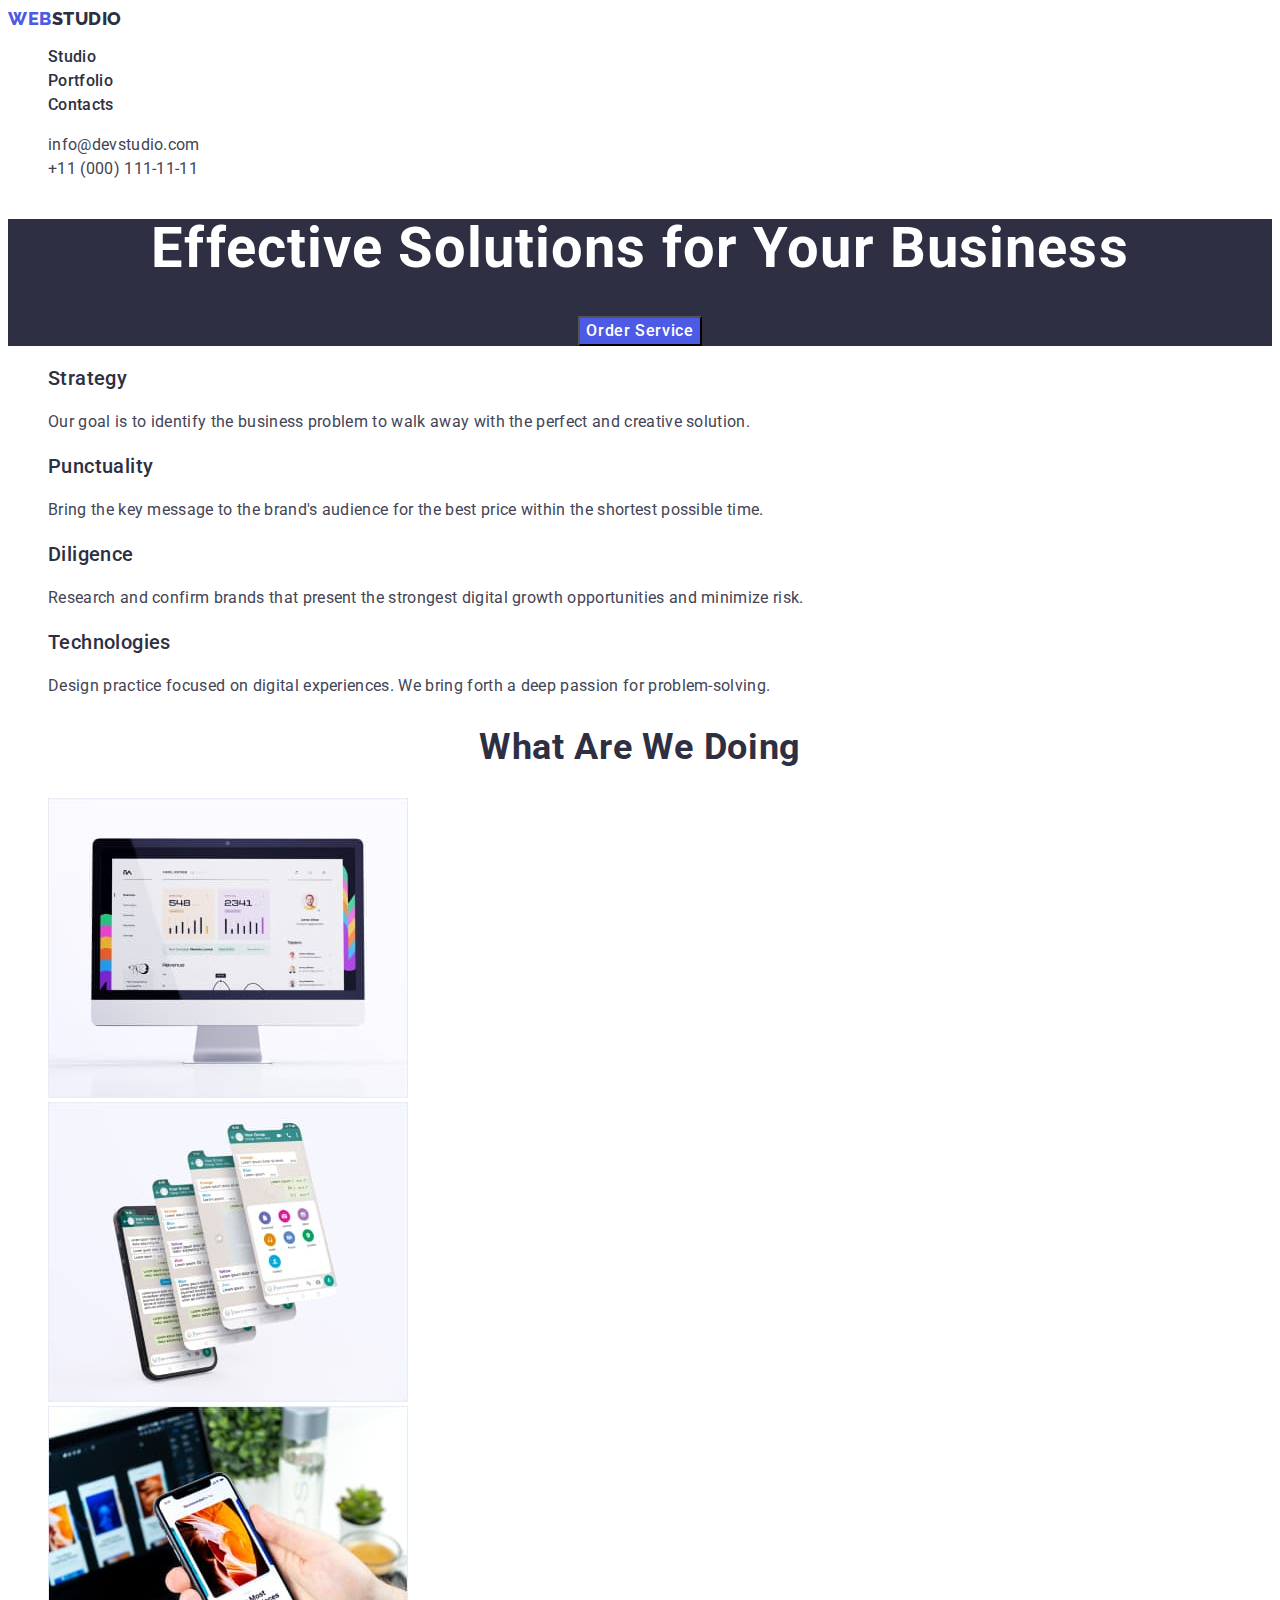
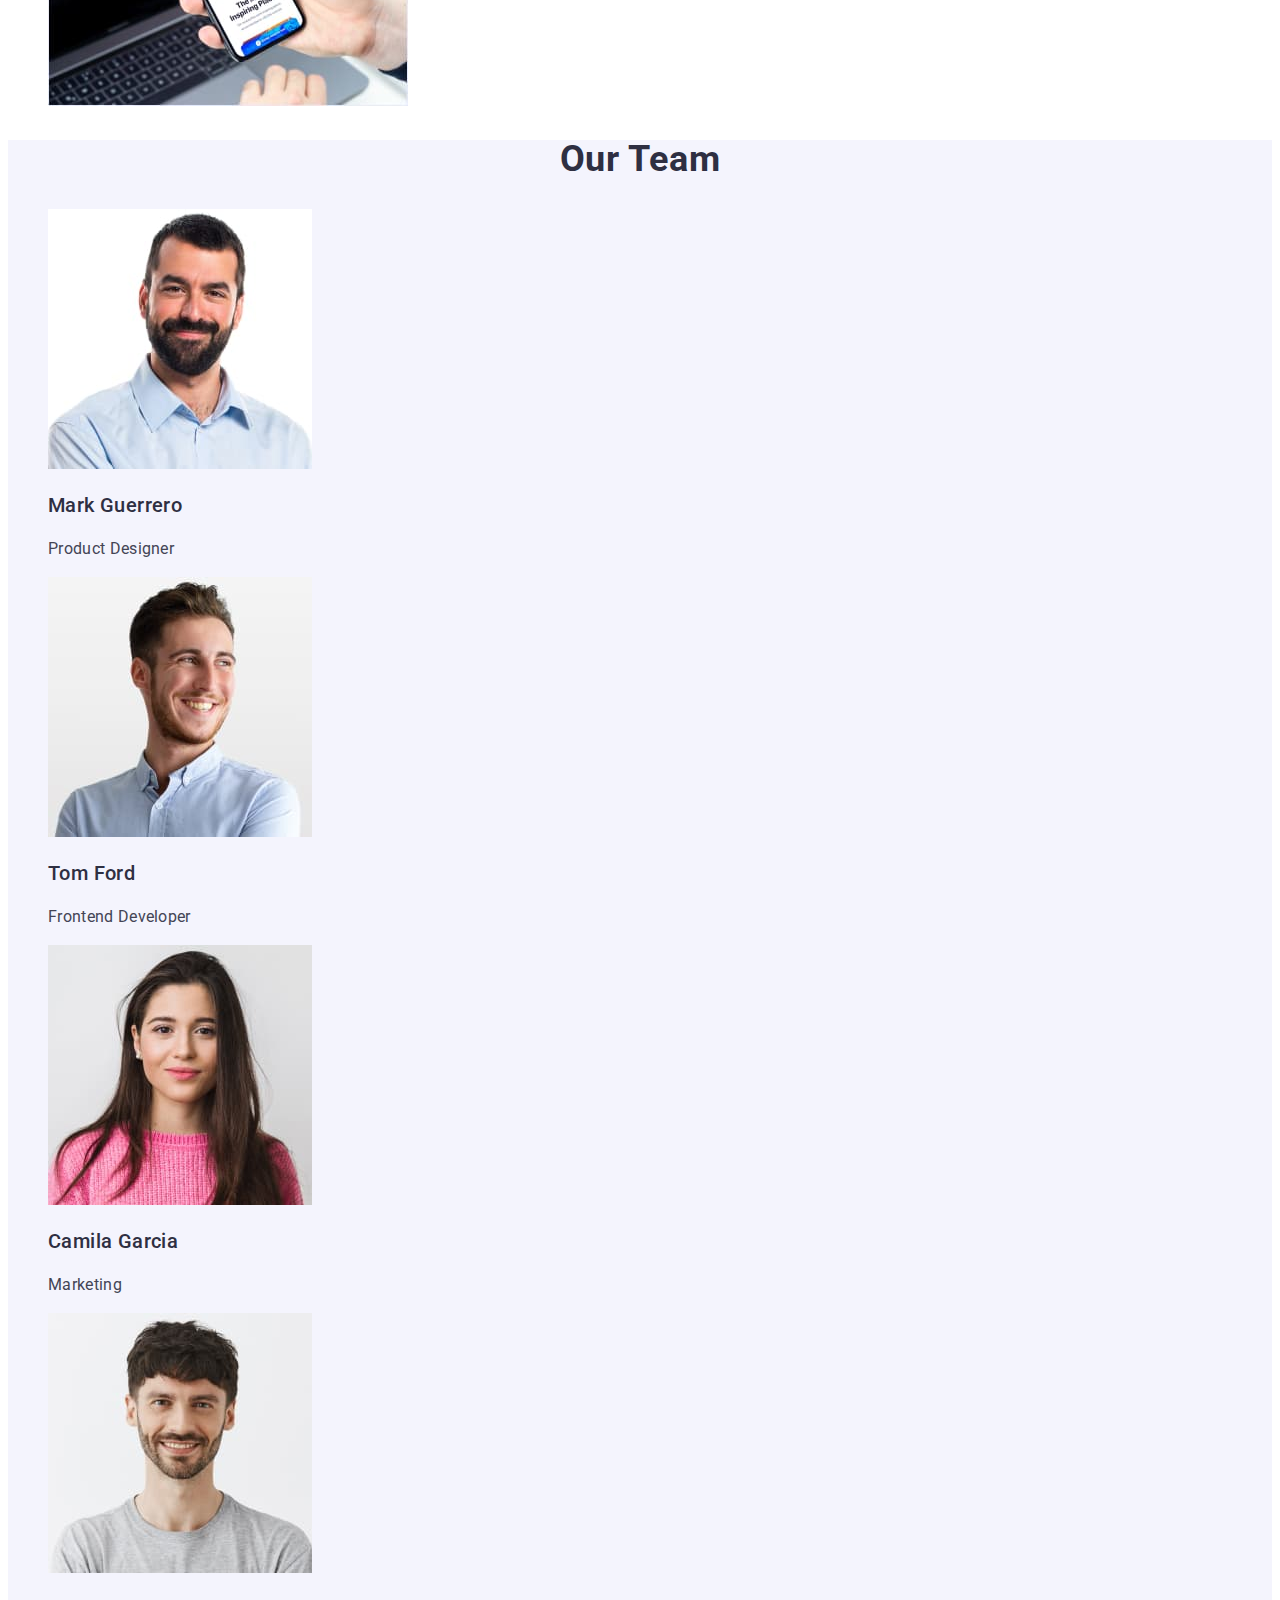
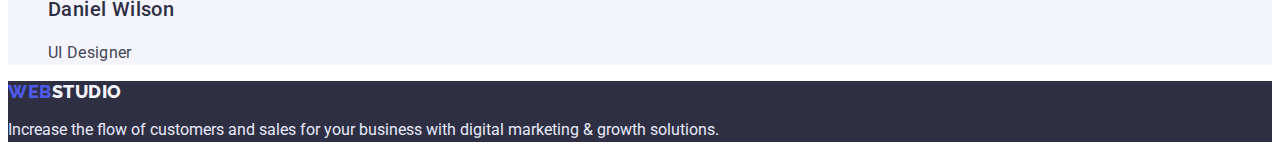
==== index.html @ cabdd3dc "Initial commit" ====
<!DOCTYPE html>
<html lang="en">
  <head>
    <meta charset="UTF-8" />
    <meta http-equiv="X-UA-Compatible" content="IE=edge" />
    <meta name="viewport" content="width=device-width, initial-scale=1.0" />
    <title>Document</title>
    <link rel="preconnect" href="https://fonts.googleapis.com">
    <link rel="preconnect" href="https://fonts.gstatic.com" crossorigin>
    <link href="https://fonts.googleapis.com/css2?family=Raleway:wght@800&family=Roboto:wght@400;500;700&display=swap" rel="stylesheet">
    <link rel="stylesheet" href="./css/styles.css">
  </head>
  <body>
    <!-- Шапка сайту -->
    <header class="header">
      <nav>
        <a href="./index.html" class="logo link">Web<span class="spart-logo">Studio</span></a>

        <ul class="site-nav list link">
          <li class=""><a href="./index.html" class="site-nav-link link">Studio</a></li>
          <li><a href="./portfolio.html" class="site-nav-link link">Portfolio</a></li>
          <li><a href="" class="site-nav-link link">Contacts</a></li>
        </ul>
      </nav>

      <address class="address">
        <ul class="auth-nav list">
          <li><a href="mailto:info@devstudio.com" class="site-nav-link auth-nav-link link">info@devstudio.com</a></li>
          <li><a href="tel:+110001111111" class="site-nav-link auth-nav-link link">+11 (000) 111-11-11</a></li>
        </ul>
      </address>
    </header>

    <main>
      <!-- Герой -->
      <section class="hero">
        <h1 class="hero-title">Effective Solutions for Your Business</h1>
        <button type="button" class="hero-button">Order Service</button>
      </section>

      <!-- Переваги -->
      <section class="benefits">
        <h2 hidden class="section-title benefits-title">Benefits</h2>

        <ul class="benefits-list list">
          <li>
            <h3 class="title">Strategy</h3>
            <p class="text">
              Our goal is to identify the business problem to walk away with the
              perfect and creative solution.
            </p>
          </li>
          <li>
            <h3 class="title">Punctuality</h3>
            <p class="text">
              Bring the key message to the brand's audience for the best price
              within the shortest possible time.
            </p>
          </li>
          <li>
            <h3 class="title">Diligence</h3>
            <p class="text">
              Research and confirm brands that present the strongest digital
              growth opportunities and minimize risk.
            </p>
          </li>
          <li>
            <h3 class="title">Technologies</h3>
            <p class="text">
              Design practice focused on digital experiences. We bring forth a
              deep passion for problem-solving.
            </p>
          </li>
        </ul>
      </section>

      <!-- Приклади робіт -->
      <section>
        <h2 class="section-title">What are we doing</h2>
        <ul class="list">
          <li>
            <img
              src="./images/monitor.jpg"
              alt="monitor"
              width="360"
              height="300"
            />
          </li>
          <li>
            <img
              src="./images/messenger.jpg"
              alt="messenger"
              width="360"
              height="300"
            />
          </li>
          <li>
            <img
              src="./images/phone.jpg"
              alt="phone"
              width="360"
              height="300"
            />
          </li>
        </ul>
      </section>

      <!-- Команда -->
      <section class="team">
        <h2 class="section-title">Our Team</h2>
        <ul class="list">
          <li>
            <img
              src="./images/markguerrero.jpg"
              alt="markguerrero"
              width="264"
              height="260"
            />
            <h3 class="title">Mark Guerrero</h3>
            <p class="text">Product Designer</p>
          </li>
          <li>
            <img
              src="./images/tomford.jpg"
              alt="tomford"
              width="264"
              height="260"
            />
            <h3 class="title">Tom Ford</h3>
            <p class="text">Frontend Developer</p>
          </li>
          <li>
            <img
              src="./images/camilagarcia.jpg"
              alt="camilagarcia"
              width="264"
              height="260"
            />
            <h3 class="title">Camila Garcia</h3>
            <p class="text">Marketing</p>
          </li>
          <li>
            <img
              src="./images/danielwilson.jpg"
              alt="danielwilson"
              width="264"
              height="260"
            />
            <h3 class="title">Daniel Wilson</h3>
            <p class="text">UI Designer</p>
          </li>
        </ul>
      </section>
    </main>

    <!-- Підвал -->
    <footer class="footer">
       <a href="./index.html" class="logo link">Web<span class="spart-logo logo-footer">Studio</span></a>
      <p class="text-footer">
        Increase the flow of customers and sales for your business with digital
        marketing & growth solutions.
      </p>
    </footer>
  </body>
</html>
---- css/styles.css ----
:root {
  --primary-text-color: #434455;
  --title-text-color: #2e2f42;
  --white-text-color: #ffffff; 
  --main-logo-color: #4d5ae5;
  --active-link-color: #404bbf;
  --second-background-color: #f4f4fd;
  --light-color-text-logo: #e7e9fc;
}

body {
  font-family: "Roboto", sans-serif;
  color: var(--primary-text-color);
  background-color: var(--white-text-color);
}

.list {
  list-style: none;
}

.logo {
  font-family: "Raleway", sans-serif;
  font-weight: 800;
  font-size: 18px;
  line-height: 1.17;
  letter-spacing: 0.03em;
  text-transform: uppercase;
  color: var(--main-logo-color);
  text-decoration: none;
}

.spart-logo {
  color: var(--title-text-color);
}

.site-nav .link {
  font-weight: 500;
  font-size: 16px;
  line-height: 1.5;
  letter-spacing: 0.02em;
  color: var(--title-text-color);
  text-decoration: none;
}

.address {
  font-style: normal;
}

.auth-nav-link {
  font-size: 16px;
  line-height: 1.5;
  letter-spacing: 0.02em;
  color: var(--primary-text-color);
  text-decoration: none;
}

.site-nav-link:hover,
.site-nav-link:focus {
  color: var(--active-link-color);
}

.hero {
  text-align: center;
  background-color: var(--title-text-color);
}

.hero-title {
  font-size: 56px;
  line-height: 1.07;
  letter-spacing: 0.02em;
  color: var(--white-text-color);
}

.hero-button {
  font-family: "Roboto", sans-serif;
  font-weight: 500;
  font-size: 16px;
  line-height: 1.5;
  letter-spacing: 0.04em;
  color: var(--white-text-color);
  background-color: var(--main-logo-color);
  cursor: pointer;
}

.hero-button:hover,
.hero-button:focus {
  background-color: var(--active-link-color);
}

.title {
  font-weight: 500;
  font-size: 20px;
  line-height: 1.2;
  letter-spacing: 0.02em;
  color: var(--title-text-color);
}

.text {
  font-size: 16px;
  line-height: 1.5;
  letter-spacing: 0.02em;
}

.section-title {
  font-size: 36px;
  line-height: 1.11;
  letter-spacing: 0.02em;
  text-align: center;
  text-transform: capitalize;
  color: var(--title-text-color);
}

.team {
  background-color: var(--second-background-color);
}

.footer {
  background-color: var(--title-text-color);
  color: var(--light-color-text-logo);
}

.logo-footer {
  color: var(--second-background-color);
}

.text-footer {
  font-size: 16px;
  line-height: 1.5;
  color: var(--light-color-text-logo);
}

/* Портфоліо */

.filter {
  text-align: center;
  list-style: none;
}

.filter-button {
  font-family: "Roboto", sans-serif;
  font-weight: 500;
  font-size: 16px;
  line-height: 1.5;
  letter-spacing: 0.04em;
  color: var(--main-logo-color);
  background-color: var(--second-background-color);
  text-decoration: none;
  cursor: pointer;
}

.filter-button:hover,
.filter-button:focus {
  color: var(--white-text-color);
  background-color: var(--active-link-color);
}

.work-list-example {
  color: var(--title-text-color);
  text-decoration: none;
  list-style: none;
}
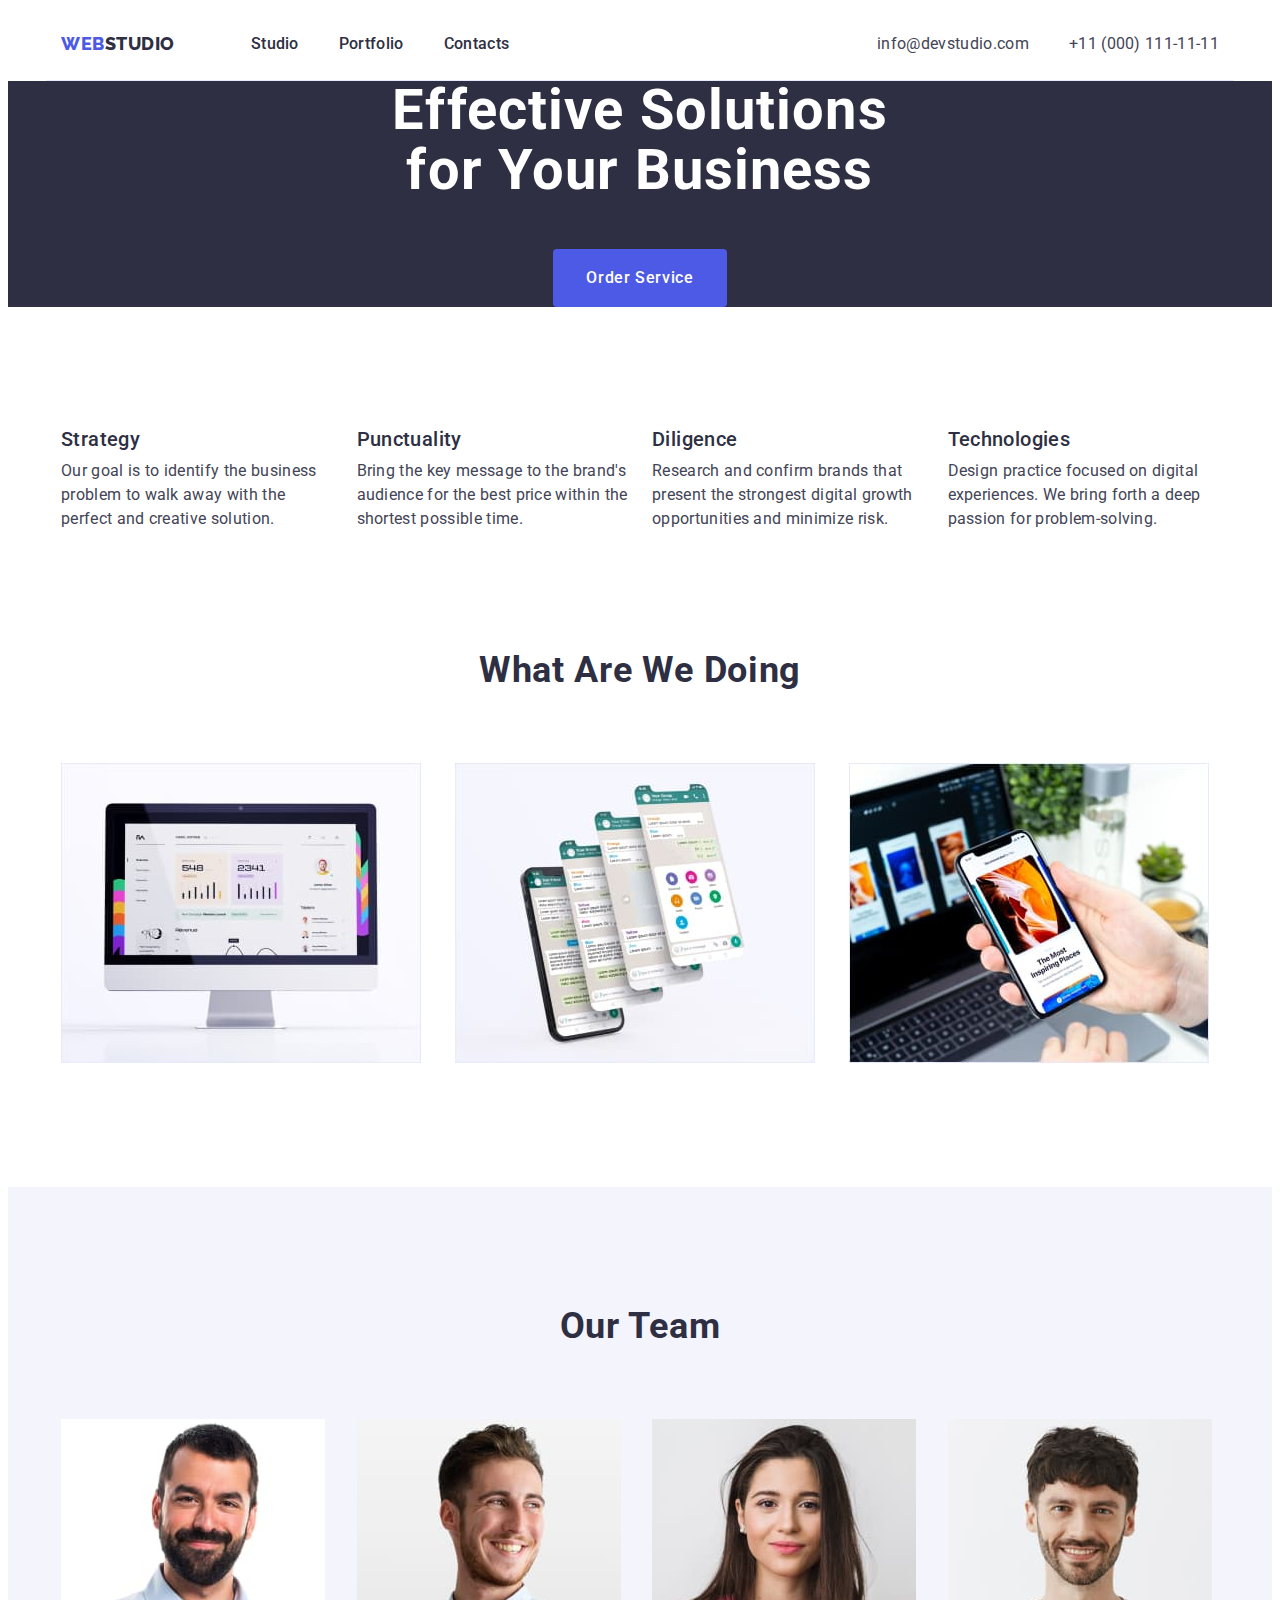
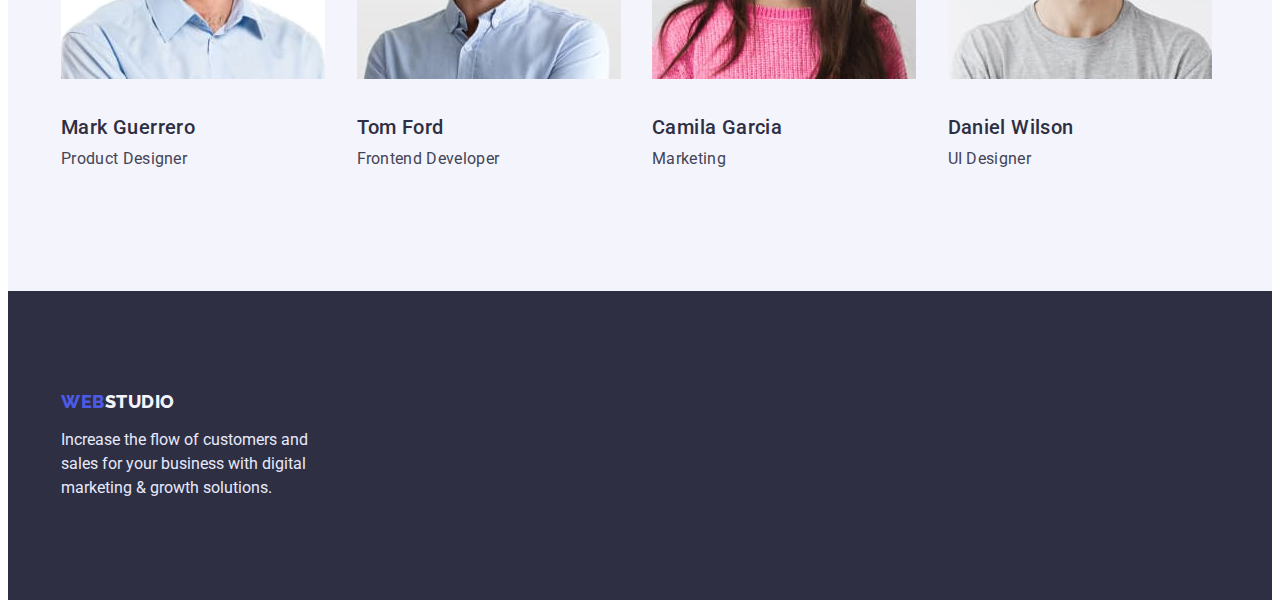
==== commit d6a26a8a: "first changes" ====
--- a/index.html
+++ b/index.html
@@ -8,158 +8,178 @@
     <link rel="preconnect" href="https://fonts.googleapis.com">
     <link rel="preconnect" href="https://fonts.gstatic.com" crossorigin>
     <link href="https://fonts.googleapis.com/css2?family=Raleway:wght@800&family=Roboto:wght@400;500;700&display=swap" rel="stylesheet">
+    <link rel="stylesheet" href="https://cdnjs.cloudflare.com/ajax/libs/modern-normalize/1.1.0/modern-normalize.min.css" integrity="sha512-wpPYUAdjBVSE4KJnH1VR1HeZfpl1ub8YT/NKx4PuQ5NmX2tKuGu6U/JRp5y+Y8XG2tV+wKQpNHVUX03MfMFn9Q==" crossorigin="anonymous" referrerpolicy="no-referrer" />
     <link rel="stylesheet" href="./css/styles.css">
+
   </head>
   <body>
     <!-- Шапка сайту -->
     <header class="header">
-      <nav>
-        <a href="./index.html" class="logo link">Web<span class="spart-logo">Studio</span></a>
-
-        <ul class="site-nav list link">
-          <li class=""><a href="./index.html" class="site-nav-link link">Studio</a></li>
-          <li><a href="./portfolio.html" class="site-nav-link link">Portfolio</a></li>
-          <li><a href="" class="site-nav-link link">Contacts</a></li>
-        </ul>
-      </nav>
-
-      <address class="address">
-        <ul class="auth-nav list">
-          <li><a href="mailto:info@devstudio.com" class="site-nav-link auth-nav-link link">info@devstudio.com</a></li>
-          <li><a href="tel:+110001111111" class="site-nav-link auth-nav-link link">+11 (000) 111-11-11</a></li>
-        </ul>
-      </address>
+      <div class="container-header container">
+        <nav class="main-nav">
+          <a href="./index.html" class="logo link">Web<span class="spart-logo">Studio</span></a>
+  
+          <ul class="site-nav list link">
+            <li class="item"><a href="./index.html" class="link">Studio</a></li>
+            <li class="item"><a href="./portfolio.html" class="link">Portfolio</a></li>
+            <li class="item"><a href="" class="link">Contacts</a></li>
+          </ul>
+        </nav>
+  
+        <address class="address">
+          <ul class="auth-nav list">
+            <li class="item"><a href="mailto:info@devstudio.com" class="auth-nav-link link">info@devstudio.com</a></li>
+            <li class="item"><a href="tel:+110001111111" class="auth-nav-link link">+11 (000) 111-11-11</a></li>
+          </ul>
+        </address>
+      </div>
     </header>
 
     <main>
       <!-- Герой -->
-      <section class="hero">
-        <h1 class="hero-title">Effective Solutions for Your Business</h1>
-        <button type="button" class="hero-button">Order Service</button>
+      <section class="hero ">
+       <div class="container">
+          <h1 class="hero-title">Effective Solutions for Your Business</h1>
+          <button type="button" class="hero-button">Order Service</button>
+       </div>
       </section>
 
       <!-- Переваги -->
       <section class="benefits">
-        <h2 hidden class="section-title benefits-title">Benefits</h2>
-
-        <ul class="benefits-list list">
-          <li>
-            <h3 class="title">Strategy</h3>
-            <p class="text">
-              Our goal is to identify the business problem to walk away with the
-              perfect and creative solution.
-            </p>
-          </li>
-          <li>
-            <h3 class="title">Punctuality</h3>
-            <p class="text">
-              Bring the key message to the brand's audience for the best price
-              within the shortest possible time.
-            </p>
-          </li>
-          <li>
-            <h3 class="title">Diligence</h3>
-            <p class="text">
-              Research and confirm brands that present the strongest digital
-              growth opportunities and minimize risk.
-            </p>
-          </li>
-          <li>
-            <h3 class="title">Technologies</h3>
-            <p class="text">
-              Design practice focused on digital experiences. We bring forth a
-              deep passion for problem-solving.
-            </p>
-          </li>
-        </ul>
+        <div class="container">
+          <h2 hidden class="section-title benefits-title">Benefits</h2>
+  
+          <ul class="benefits-list list">
+            <li class="item">
+              <h3 class="title">Strategy</h3>
+              <p class="text">
+                Our goal is to identify the business problem to walk away with the
+                perfect and creative solution.
+              </p>
+            </li>
+            <li class="item">
+              <h3 class="title">Punctuality</h3>
+              <p class="text">
+                Bring the key message to the brand's audience for the best price
+                within the shortest possible time.
+              </p>
+            </li>
+            <li class="item">
+              <h3 class="title">Diligence</h3>
+              <p class="text">
+                Research and confirm brands that present the strongest digital
+                growth opportunities and minimize risk.
+              </p>
+            </li>
+            <li class="item">
+              <h3 class="title">Technologies</h3>
+              <p class="text">
+                Design practice focused on digital experiences. We bring forth a
+                deep passion for problem-solving.
+              </p>
+            </li>
+          </ul>
+        </div >
       </section>
 
       <!-- Приклади робіт -->
-      <section>
-        <h2 class="section-title">What are we doing</h2>
-        <ul class="list">
-          <li>
-            <img
-              src="./images/monitor.jpg"
-              alt="monitor"
-              width="360"
-              height="300"
-            />
-          </li>
-          <li>
-            <img
-              src="./images/messenger.jpg"
-              alt="messenger"
-              width="360"
-              height="300"
-            />
-          </li>
-          <li>
-            <img
-              src="./images/phone.jpg"
-              alt="phone"
-              width="360"
-              height="300"
-            />
-          </li>
-        </ul>
+      <section class="examples" >
+        <div class="container">
+          <h2 class="section-title examples-work">What are we doing</h2>
+            <ul class="container-examples list">
+              <li class="item">
+                <img
+                  src="./images/monitor.jpg"
+                  alt="monitor"
+                  width="360"
+                  height="300"
+                />
+              </li>
+              <li class="item">
+                <img
+                  src="./images/messenger.jpg"
+                  alt="messenger"
+                  width="360"
+                  height="300"
+                />
+              </li>
+              <li class="item">
+                <img
+                  src="./images/phone.jpg"
+                  alt="phone"
+                  width="360"
+                  height="300"
+                />
+              </li>
+            </ul>
+        </div>
       </section>
 
       <!-- Команда -->
       <section class="team">
-        <h2 class="section-title">Our Team</h2>
-        <ul class="list">
-          <li>
-            <img
-              src="./images/markguerrero.jpg"
-              alt="markguerrero"
-              width="264"
-              height="260"
-            />
-            <h3 class="title">Mark Guerrero</h3>
-            <p class="text">Product Designer</p>
-          </li>
-          <li>
-            <img
-              src="./images/tomford.jpg"
-              alt="tomford"
-              width="264"
-              height="260"
-            />
-            <h3 class="title">Tom Ford</h3>
-            <p class="text">Frontend Developer</p>
-          </li>
-          <li>
-            <img
-              src="./images/camilagarcia.jpg"
-              alt="camilagarcia"
-              width="264"
-              height="260"
-            />
-            <h3 class="title">Camila Garcia</h3>
-            <p class="text">Marketing</p>
-          </li>
-          <li>
-            <img
-              src="./images/danielwilson.jpg"
-              alt="danielwilson"
-              width="264"
-              height="260"
-            />
-            <h3 class="title">Daniel Wilson</h3>
-            <p class="text">UI Designer</p>
-          </li>
-        </ul>
+        <div class="container">
+          <h2 class="section-title-team">Our Team</h2>
+          <ul class="container-team list">
+            <li class="item">
+              <img
+                src="./images/markguerrero.jpg"
+                alt="markguerrero"
+                width="264"
+                height="260"
+                class="foto"
+              />
+              <h3 class="title">Mark Guerrero</h3>
+              <p class="text">Product Designer</p>
+            </li>
+            <li class="item">
+              <img
+                src="./images/tomford.jpg"
+                alt="tomford"
+                width="264"
+                height="260"
+                class="foto"
+              />
+              <h3 class="title">Tom Ford</h3>
+              <p class="text">Frontend Developer</p>
+            </li>
+            <li class="item">
+              <img
+                src="./images/camilagarcia.jpg"
+                alt="camilagarcia"
+                width="264"
+                height="260"
+                class="foto"
+              />
+              <h3 class="title">Camila Garcia</h3>
+              <p class="text">Marketing</p>
+            </li >
+            <li class="item">
+              <img
+                src="./images/danielwilson.jpg"
+                alt="danielwilson"
+                width="264"
+                height="260"
+                class="foto"
+              />
+              <h3 class="title">Daniel Wilson</h3>
+              <p class="text">UI Designer</p>
+            </li>
+          </ul>
+        </div>
       </section>
     </main>
 
     <!-- Підвал -->
     <footer class="footer">
-       <a href="./index.html" class="logo link">Web<span class="spart-logo logo-footer">Studio</span></a>
-      <p class="text-footer">
-        Increase the flow of customers and sales for your business with digital
-        marketing & growth solutions.
-      </p>
+       <div class="container">
+        <div class="container-footer">
+           <a href="./index.html" class="logo link">Web<span class="spart-logo logo-footer">Studio</span></a>
+          <p class="text-footer">
+            Increase the flow of customers and sales for your business with digital
+            marketing & growth solutions.
+          </p>
+        </div >
+       </div>
     </footer>
   </body>
 </html>
--- a/css/styles.css
+++ b/css/styles.css
@@ -14,8 +14,34 @@
   background-color: var(--white-text-color);
 }
 
+h1, h2, h3, p, ul {
+  padding: 0;
+  margin: 0;
+}
+
+.container {
+  margin-left: auto;
+  margin-right: auto;
+  width: 1158px;
+  padding-left: 15px;
+  padding-right: 15px;
+  /* outline: 1px solid tomato;
+  background-color: greenyellow; */
+}
+
 .list {
   list-style: none;
+}
+
+.container-header {
+  display: flex;
+  align-items: center;
+  border-bottom: 1px solid var(--light-color-text-logo);
+}
+
+.main-nav {
+  display: flex;
+  align-items: center;
 }
 
 .logo {
@@ -33,7 +59,20 @@
   color: var(--title-text-color);
 }
 
+.site-nav {
+  display: flex;
+  margin-left: 76px;
+}
+
+.site-nav .item:not(:last-child) {
+  margin-right: 40px;
+}
+
 .site-nav .link {
+  display: block;
+  padding-top: 24px;
+  padding-bottom: 24px;
+
   font-weight: 500;
   font-size: 16px;
   line-height: 1.5;
@@ -43,28 +82,44 @@
 }
 
 .address {
+  margin-left: auto;
+}
+
+.auth-nav {
+  display: flex;
+}
+
+.auth-nav .item + .item {
+  margin-left: 40px;
+}
+
+.auth-nav-link {
+  font-size: 16px;
+  line-height: 1.5;
+  letter-spacing: 0.02em;
+  color: var(--primary-text-color);
+  text-decoration: none;
   font-style: normal;
 }
 
-.auth-nav-link {
-  font-size: 16px;
-  line-height: 1.5;
-  letter-spacing: 0.02em;
-  color: var(--primary-text-color);
-  text-decoration: none;
-}
-
-.site-nav-link:hover,
-.site-nav-link:focus {
+.site-nav .link:hover,
+.site-nav .link:focus {
   color: var(--active-link-color);
 }
 
 .hero {
+margin-bottom: 120px;
+
   text-align: center;
   background-color: var(--title-text-color);
 }
 
 .hero-title {
+  max-width: 496px;
+  margin-left: auto;
+  margin-right: auto;
+  margin-bottom: 48px;
+
   font-size: 56px;
   line-height: 1.07;
   letter-spacing: 0.02em;
@@ -72,6 +127,12 @@
 }
 
 .hero-button {
+  display: inline-block;
+  border: 1px solid transparent;
+  border-radius: 4px;
+  padding: 16px 32px;
+  min-width: 169px;
+
   font-family: "Roboto", sans-serif;
   font-weight: 500;
   font-size: 16px;
@@ -87,7 +148,27 @@
   background-color: var(--active-link-color);
 }
 
+.benefits {
+margin-bottom: 120px;
+}
+
+.benefits-list {
+  display: flex;
+}
+
+.benefits-list .item {
+  width: calc((100% - 72px) / 4);
+  margin-right: 24px;
+}
+
+.benefits-list .item:last-child {
+  margin-right: 0;
+}
+
+
 .title {
+  margin-bottom: 8px;
+
   font-weight: 500;
   font-size: 20px;
   line-height: 1.2;
@@ -101,7 +182,8 @@
   letter-spacing: 0.02em;
 }
 
-.section-title {
+.section-title,
+.section-title-team {
   font-size: 36px;
   line-height: 1.11;
   letter-spacing: 0.02em;
@@ -110,15 +192,67 @@
   color: var(--title-text-color);
 }
 
+.section-title.examples-work {
+  margin-bottom: 72px;
+}
+
+.container-examples {
+  display: flex;
+}
+
+.container-examples .item {
+  width: calc((100% - 48px) / 3);
+  margin-right: 24px;
+}
+
+.container-examples .item:last-child {
+  margin-right: 0;
+}
+
+.examples {
+  margin-bottom: 120px;
+}
+
+.section-title-team {
+  margin-bottom: 72px;
+}
+
+.container-team {
+  display: flex;
+}
+
+.container-team .item {
+  width: calc((100% - 72px) / 4);
+  margin-right: 24px;
+}
+
+.container-team .item:last-child {
+  margin-right: 0;
+}
+
 .team {
+  padding-top: 120px;
+  padding-bottom: 120px;
+
   background-color: var(--second-background-color);
 }
 
+.foto {
+  margin-bottom: 32px;
+}
+
 .footer {
+  padding-top: 100px;
+  padding-bottom: 100px;
+  
   background-color: var(--title-text-color);
   color: var(--light-color-text-logo);
 }
 
+.container-footer {
+  max-width: 264px;
+}
+
 .logo-footer {
   color: var(--second-background-color);
 }
@@ -127,16 +261,26 @@
   font-size: 16px;
   line-height: 1.5;
   color: var(--light-color-text-logo);
+  margin-top: 16px;
 }
 
 /* Портфоліо */
 
 .filter {
-  text-align: center;
+  display: flex;
+  justify-content: center;
+  margin-top: 96px;
+  margin-bottom: 72px;
+
   list-style: none;
 }
 
 .filter-button {
+  display: inline-block;
+  border: 1px solid var(--light-color-text-logo);
+  border-radius: 4px;
+  padding: 12px 24px;
+
   font-family: "Roboto", sans-serif;
   font-weight: 500;
   font-size: 16px;
@@ -148,8 +292,14 @@
   cursor: pointer;
 }
 
+.filter .item:not(:last-child) {
+  margin-right: 24px;
+}
+
 .filter-button:hover,
 .filter-button:focus {
+  border: 1px solid transparent;
+
   color: var(--white-text-color);
   background-color: var(--active-link-color);
 }
@@ -158,4 +308,32 @@
   color: var(--title-text-color);
   text-decoration: none;
   list-style: none;
+}
+
+.work-text {
+  padding-left: 16px;
+  padding-top: 32px;
+  padding-bottom: 32px;
+}
+
+.work-list {
+  display: flex;
+  flex-wrap: wrap;
+  margin-bottom: 120px;
+}
+
+.work-list .item {
+  width: calc((100% - 48px) / 3);
+  margin-right: 24px;
+  margin-bottom: 48px;
+
+  border: 1px solid var(--light-color-text-logo);
+}
+
+.work-list .item:nth-child(3n) {
+  margin-right: 0;
+}
+
+.work-list .item:nth-last-child(-n + 3) {
+  margin-bottom: 0;
 }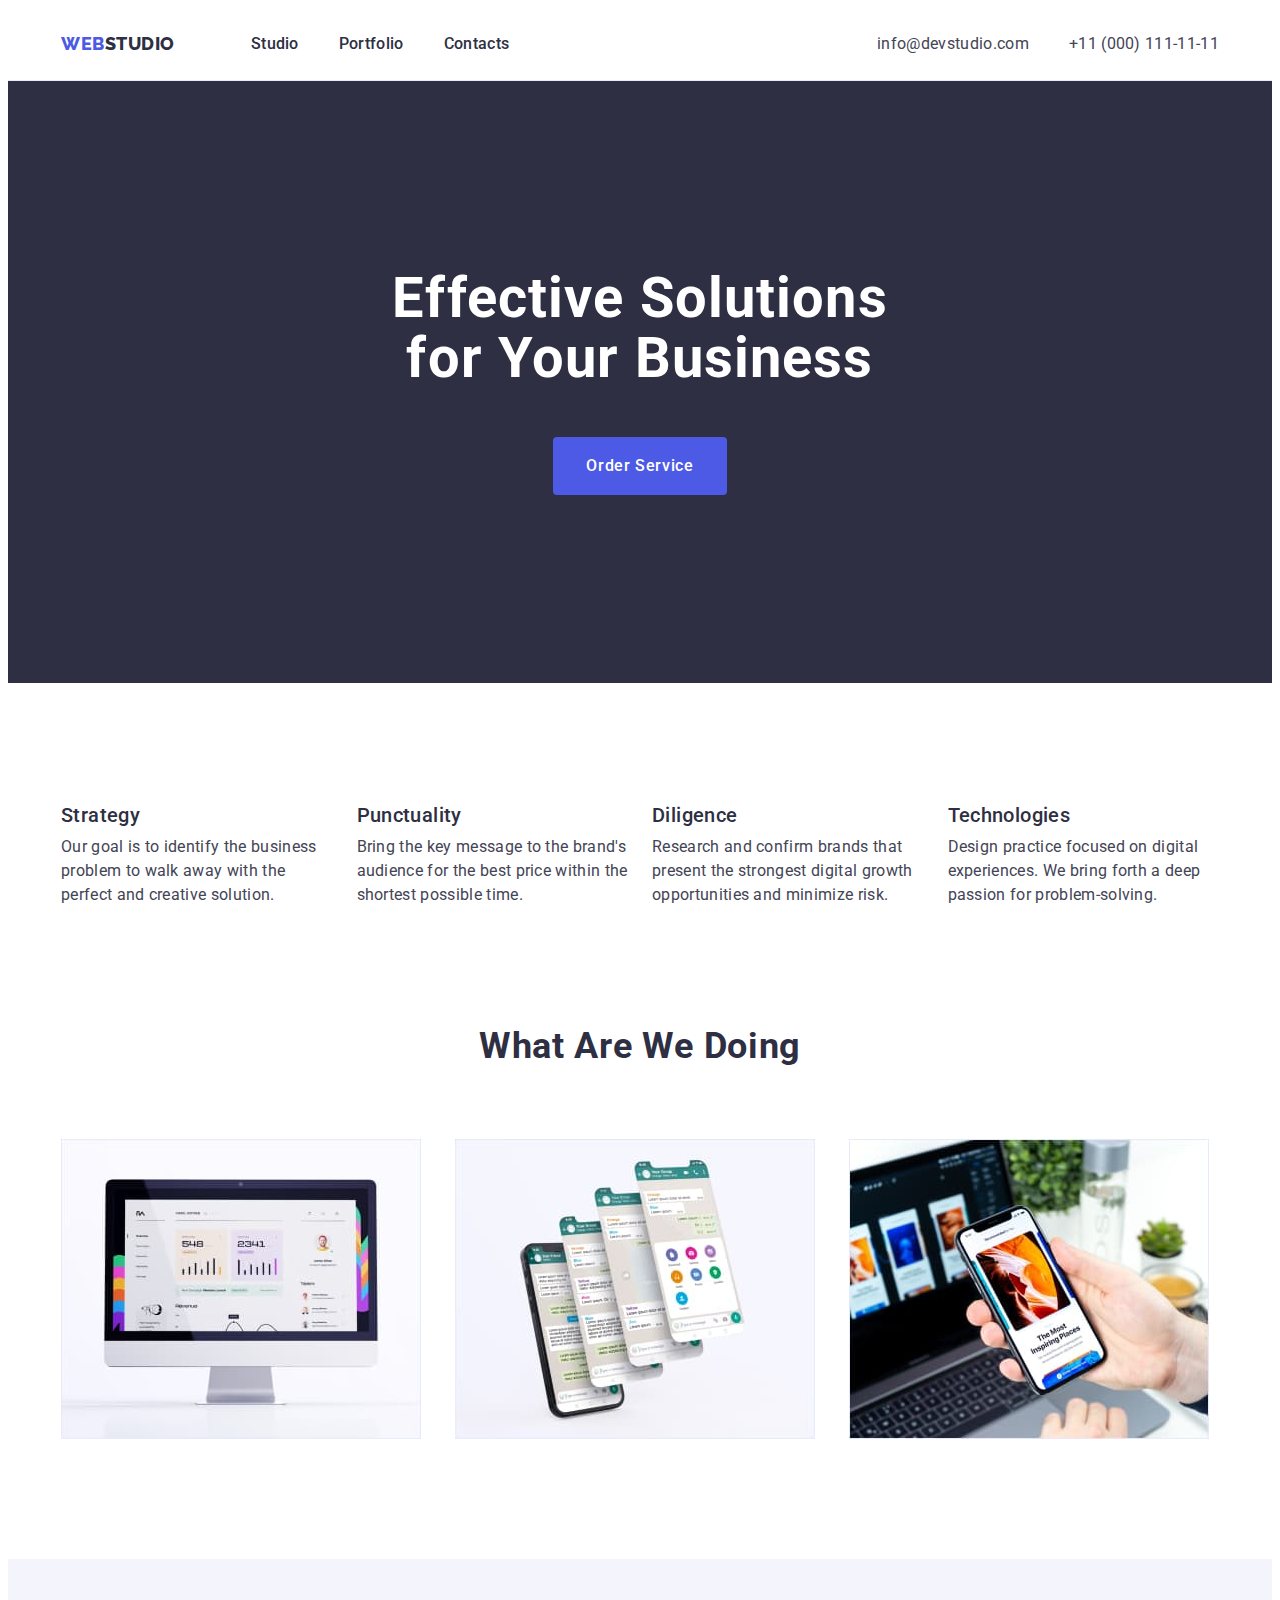
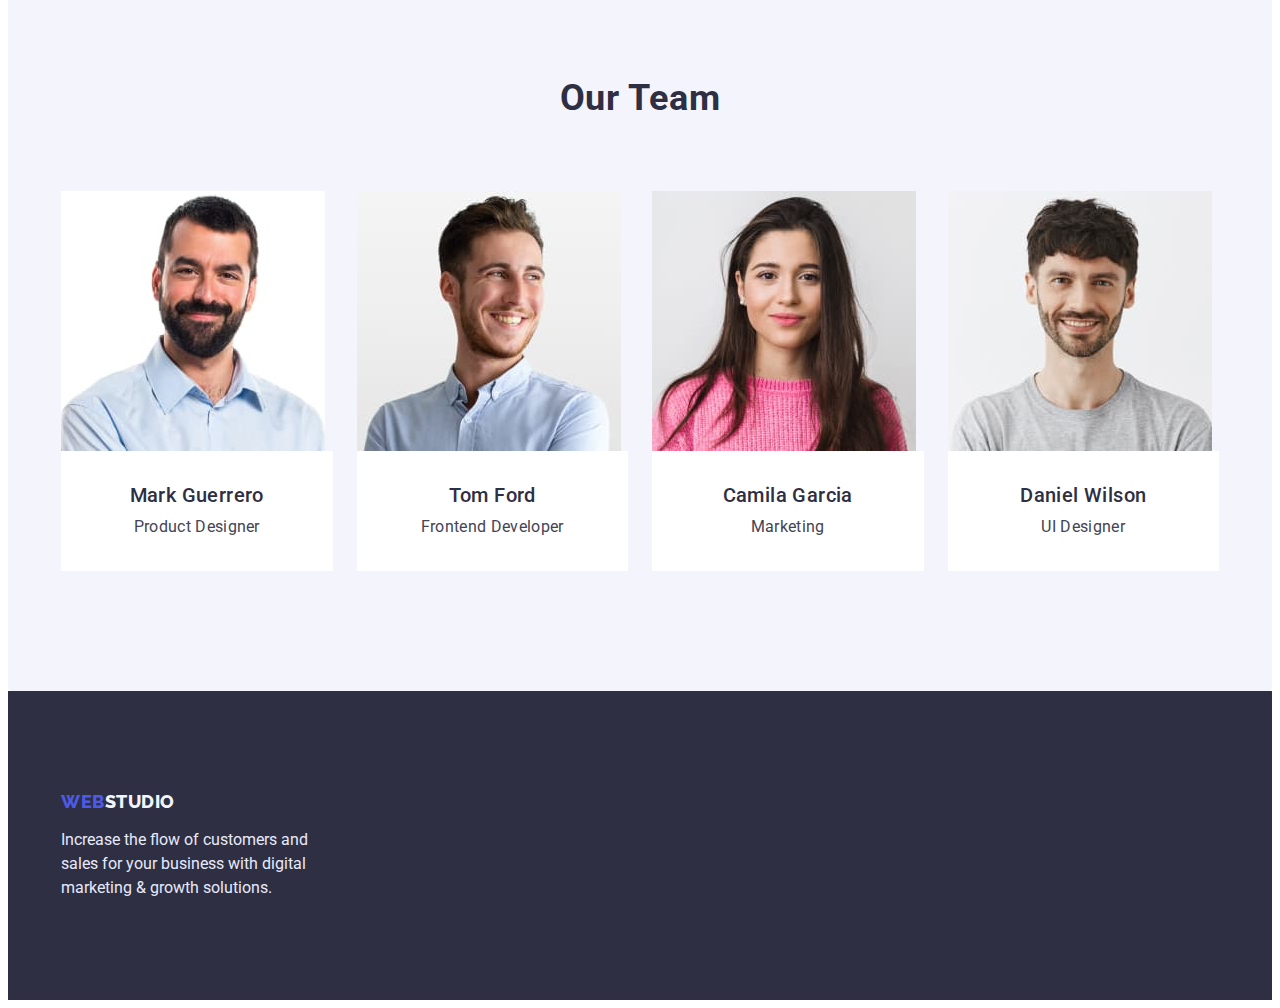
==== commit 206eabd3: "correction" ====
--- a/index.html
+++ b/index.html
@@ -93,6 +93,7 @@
                   alt="monitor"
                   width="360"
                   height="300"
+                  class="img"
                 />
               </li>
               <li class="item">
@@ -101,6 +102,7 @@
                   alt="messenger"
                   width="360"
                   height="300"
+                  class="img"
                 />
               </li>
               <li class="item">
@@ -109,6 +111,7 @@
                   alt="phone"
                   width="360"
                   height="300"
+                  class="img"
                 />
               </li>
             </ul>
@@ -121,15 +124,17 @@
           <h2 class="section-title-team">Our Team</h2>
           <ul class="container-team list">
             <li class="item">
-              <img
-                src="./images/markguerrero.jpg"
-                alt="markguerrero"
-                width="264"
-                height="260"
-                class="foto"
-              />
-              <h3 class="title">Mark Guerrero</h3>
-              <p class="text">Product Designer</p>
+                <img
+                  src="./images/markguerrero.jpg"
+                  alt="markguerrero"
+                  width="264"
+                  height="260"
+                  class="foto img"
+                />
+                <div class="team-text">
+                  <h3 class="title">Mark Guerrero</h3>
+                  <p class="text">Product Designer</p>
+             </div >
             </li>
             <li class="item">
               <img
@@ -137,10 +142,12 @@
                 alt="tomford"
                 width="264"
                 height="260"
-                class="foto"
+                class="foto img"
               />
-              <h3 class="title">Tom Ford</h3>
-              <p class="text">Frontend Developer</p>
+              <div class="team-text">
+                <h3 class="title">Tom Ford</h3>
+                <p class="text">Frontend Developer</p>
+              </div>
             </li>
             <li class="item">
               <img
@@ -148,10 +155,12 @@
                 alt="camilagarcia"
                 width="264"
                 height="260"
-                class="foto"
+                class="foto img"
               />
-              <h3 class="title">Camila Garcia</h3>
-              <p class="text">Marketing</p>
+             <div class="team-text">
+                <h3 class="title">Camila Garcia</h3>
+                <p class="text">Marketing</p>
+             </div >
             </li >
             <li class="item">
               <img
@@ -159,10 +168,12 @@
                 alt="danielwilson"
                 width="264"
                 height="260"
-                class="foto"
+                class="foto img"
               />
-              <h3 class="title">Daniel Wilson</h3>
-              <p class="text">UI Designer</p>
+              <div class="team-text">
+                <h3 class="title">Daniel Wilson</h3>
+                <p class="text">UI Designer</p>
+              </div>
             </li>
           </ul>
         </div>
--- a/css/styles.css
+++ b/css/styles.css
@@ -19,6 +19,12 @@
   margin: 0;
 }
 
+.img {
+  display: block;
+  max-width: 100%;
+  height: auto;
+}
+
 .container {
   margin-left: auto;
   margin-right: auto;
@@ -29,6 +35,10 @@
   background-color: greenyellow; */
 }
 
+.header {
+   border-bottom: 1px solid var(--light-color-text-logo);
+}
+
 .list {
   list-style: none;
 }
@@ -36,7 +46,6 @@
 .container-header {
   display: flex;
   align-items: center;
-  border-bottom: 1px solid var(--light-color-text-logo);
 }
 
 .main-nav {
@@ -108,7 +117,8 @@
 }
 
 .hero {
-margin-bottom: 120px;
+  padding-top: 188px;
+  padding-bottom: 188px;
 
   text-align: center;
   background-color: var(--title-text-color);
@@ -149,7 +159,8 @@
 }
 
 .benefits {
-margin-bottom: 120px;
+  padding-top: 120px;
+  padding-bottom: 120px;
 }
 
 .benefits-list {
@@ -210,7 +221,7 @@
 }
 
 .examples {
-  margin-bottom: 120px;
+  padding-bottom: 120px;
 }
 
 .section-title-team {
@@ -219,6 +230,7 @@
 
 .container-team {
   display: flex;
+
 }
 
 .container-team .item {
@@ -235,10 +247,15 @@
   padding-bottom: 120px;
 
   background-color: var(--second-background-color);
-}
-
-.foto {
-  margin-bottom: 32px;
+  border-radius: 0px 0px 4px 4px;
+}
+
+.team-text {
+ padding-top: 32px;
+ padding-bottom: 32px;
+
+ background-color: var(--white-text-color);
+ text-align: center;
 }
 
 .footer {
@@ -266,11 +283,15 @@
 
 /* Портфоліо */
 
+.main-portfolio {
+  padding-top: 96px;
+  padding-bottom: 120px;
+}
+
 .filter {
   display: flex;
   justify-content: center;
-  margin-top: 96px;
-  margin-bottom: 72px;
+  padding-bottom: 72px;
 
   list-style: none;
 }
@@ -314,20 +335,19 @@
   padding-left: 16px;
   padding-top: 32px;
   padding-bottom: 32px;
+
+  border: 1px solid var(--light-color-text-logo);
 }
 
 .work-list {
   display: flex;
   flex-wrap: wrap;
-  margin-bottom: 120px;
 }
 
 .work-list .item {
   width: calc((100% - 48px) / 3);
   margin-right: 24px;
   margin-bottom: 48px;
-
-  border: 1px solid var(--light-color-text-logo);
 }
 
 .work-list .item:nth-child(3n) {
